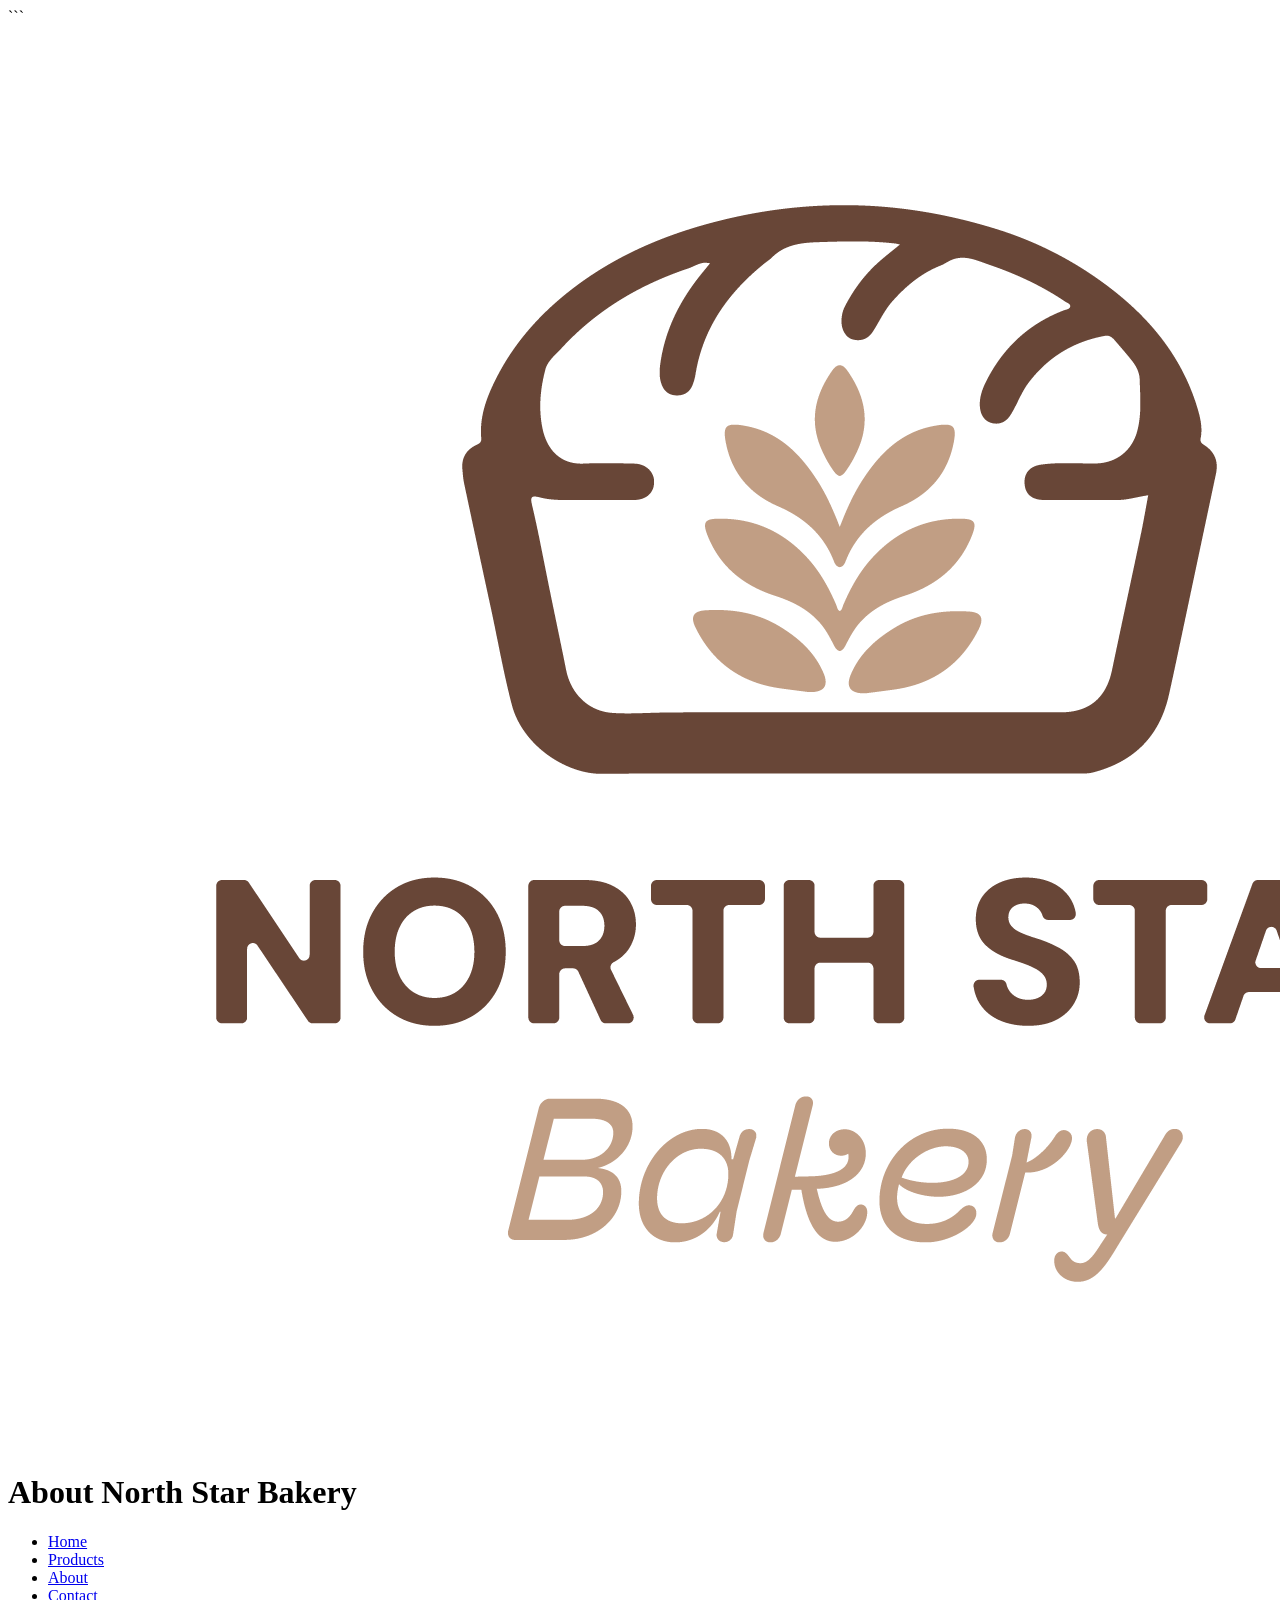
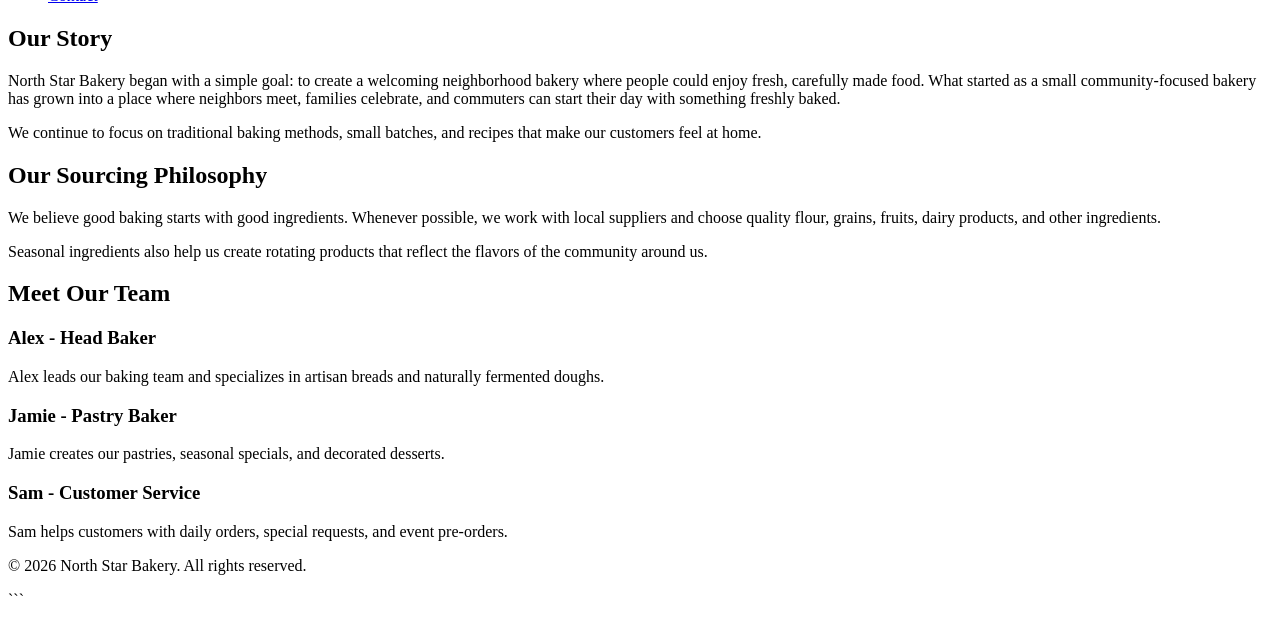
==== north-star-bakery0.1/about.html @ 6df9c908 "fixed code/updated images." ====
<!DOCTYPE html>

<html lang="en">
<head>
    <meta charset="UTF-8">
    <meta name="viewport" content="width=device-width, initial-scale=1.0">
    <title>North Star Bakery | About Us</title>
</head>

<body>

```
<header>
    <img src="media/bakery-logo_c.png" alt="North Star Bakery storefront and logo">
    <h1>About North Star Bakery</h1>

    <nav aria-label="Main navigation">
        <ul>
            <li><a href="index.html">Home</a></li>
            <li><a href="products.html">Products</a></li>
            <li><a href="about.html">About</a></li>
            <li><a href="contact.html">Contact</a></li>
        </ul>
    </nav>
</header>

<main>

    <section>
        <h2>Our Story</h2>
        <p>
            North Star Bakery began with a simple goal: to create a
            welcoming neighborhood bakery where people could enjoy
            fresh, carefully made food. What started as a small
            community-focused bakery has grown into a place where
            neighbors meet, families celebrate, and commuters can
            start their day with something freshly baked.
        </p>

        <p>
            We continue to focus on traditional baking methods,
            small batches, and recipes that make our customers feel
            at home.
        </p>
    </section>

    <section>
        <h2>Our Sourcing Philosophy</h2>
        <p>
            We believe good baking starts with good ingredients.
            Whenever possible, we work with local suppliers and
            choose quality flour, grains, fruits, dairy products,
            and other ingredients.
        </p>

        <p>
            Seasonal ingredients also help us create rotating products
            that reflect the flavors of the community around us.
        </p>
    </section>

    <section>
        <h2>Meet Our Team</h2>

        <article>
            <h3>Alex - Head Baker</h3>
            <p>
                Alex leads our baking team and specializes in artisan
                breads and naturally fermented doughs.
            </p>
        </article>

        <article>
            <h3>Jamie - Pastry Baker</h3>
            <p>
                Jamie creates our pastries, seasonal specials, and
                decorated desserts.
            </p>
        </article>

        <article>
            <h3>Sam - Customer Service</h3>
            <p>
                Sam helps customers with daily orders, special requests,
                and event pre-orders.
            </p>
        </article>
    </section>

</main>

<footer>
    <p>&copy; 2026 North Star Bakery. All rights reserved.</p>
</footer>
```

</body>
</html>
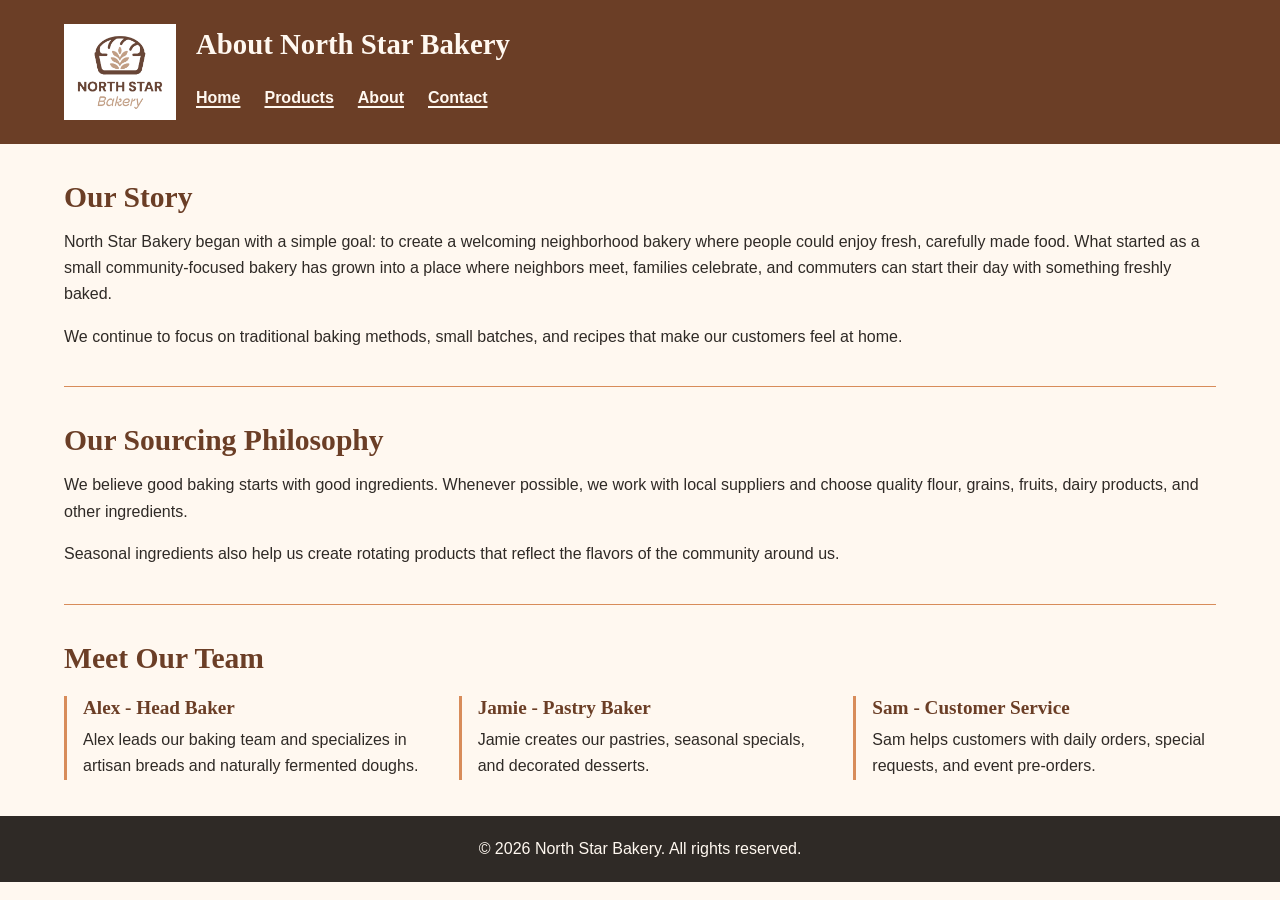
==== commit 85c5fa43: "Code.css" ====
--- a/north-star-bakery0.1/about.html
+++ b/north-star-bakery0.1/about.html
@@ -5,11 +5,11 @@
     <meta charset="UTF-8">
     <meta name="viewport" content="width=device-width, initial-scale=1.0">
     <title>North Star Bakery | About Us</title>
+    <link rel="stylesheet" href="styles.css">
 </head>
 
 <body>
 
-```
 <header>
     <img src="media/bakery-logo_c.png" alt="North Star Bakery storefront and logo">
     <h1>About North Star Bakery</h1>
@@ -92,7 +92,7 @@
 <footer>
     <p>&copy; 2026 North Star Bakery. All rights reserved.</p>
 </footer>
-```
 
 </body>
 </html>
+
--- a/north-star-bakery0.1/styles.css
+++ b/north-star-bakery0.1/styles.css
@@ -0,0 +1,319 @@
+:root {
+    color-scheme: light;
+    --cream: #FFF8F0;
+    --brown: #6B3E26;
+    --peach: #D88C5A;
+    --charcoal: #2F2A26;
+    --content-width: 72rem;
+}
+
+* {
+    box-sizing: border-box;
+}
+
+body {
+    margin: 0;
+    background: var(--cream);
+    color: var(--charcoal);
+    font-family: "Trebuchet MS", sans-serif;
+    font-size: 1rem;
+    line-height: 1.65;
+}
+
+header,
+footer {
+    color: var(--cream);
+    text-align: center;
+}
+
+header {
+    display: flex;
+    flex-direction: column;
+    align-items: center;
+    gap: 0.75rem;
+    padding: 1.25rem 1rem;
+    background: var(--brown);
+}
+
+header > img {
+    display: block;
+    width: min(8rem, 38vw);
+    height: auto;
+}
+
+h1,
+h2,
+h3 {
+    color: var(--brown);
+    font-family: Georgia, serif;
+    line-height: 1.2;
+}
+
+header h1 {
+    margin: 0;
+    color: var(--cream);
+    font-size: 1.8rem;
+}
+
+nav ul {
+    display: flex;
+    flex-wrap: wrap;
+    justify-content: center;
+    gap: 0.25rem 1.25rem;
+    margin: 0;
+    padding: 0;
+    list-style: none;
+}
+
+nav a {
+    display: inline-block;
+    padding: 0.35rem 0;
+    color: var(--cream);
+    font-weight: 700;
+    text-decoration-thickness: 0.1em;
+    text-underline-offset: 0.2em;
+}
+
+nav a:hover,
+nav a:focus-visible {
+    text-decoration-line: underline;
+    text-decoration-color: var(--peach);
+}
+
+main {
+    display: flex;
+    flex-direction: column;
+    width: min(100% - 2rem, var(--content-width));
+    margin: 0 auto;
+}
+
+main > section {
+    padding: 1.75rem 0;
+    border-bottom: 1px solid var(--peach);
+}
+
+main > section:last-child {
+    border-bottom: 0;
+}
+
+h2 {
+    margin: 0 0 0.85rem;
+    font-size: 1.65rem;
+}
+
+h3 {
+    margin: 0 0 0.5rem;
+    font-size: 1.2rem;
+}
+
+p {
+    margin: 0 0 1rem;
+}
+
+p:last-child {
+    margin-bottom: 0;
+}
+
+a {
+    color: var(--brown);
+    text-decoration-thickness: 0.08em;
+    text-underline-offset: 0.18em;
+}
+
+a:hover,
+a:focus-visible {
+    color: var(--charcoal);
+}
+
+figure {
+    margin: 1.25rem 0 0;
+}
+
+figure img,
+picture img,
+video {
+    display: block;
+    width: 100%;
+    height: auto;
+}
+
+figcaption {
+    margin-top: 0.5rem;
+    color: var(--brown);
+    font-size: 0.95rem;
+}
+
+video {
+    max-width: 48rem;
+    margin-top: 1rem;
+}
+
+main > section:has(> article) {
+    display: flex;
+    flex-wrap: wrap;
+    gap: 1.25rem 2rem;
+    align-items: flex-start;
+}
+
+main > section:has(> article) > h2 {
+    flex-basis: 100%;
+    margin-bottom: 0;
+}
+
+article {
+    flex: 1 1 15rem;
+    min-width: 0;
+    padding-left: 1rem;
+    border-left: 3px solid var(--peach);
+}
+
+article p + p {
+    color: var(--brown);
+    font-weight: 700;
+}
+
+form {
+    display: flex;
+    flex-direction: column;
+    gap: 1rem;
+    margin-top: 1.25rem;
+}
+
+fieldset {
+    min-width: 0;
+    margin: 0;
+    padding: 1rem;
+    border: 1px solid var(--peach);
+}
+
+legend {
+    padding: 0 0.4rem;
+    color: var(--brown);
+    font-family: Georgia, serif;
+    font-weight: 700;
+}
+
+label {
+    display: block;
+    margin-bottom: 0.25rem;
+    font-weight: 700;
+}
+
+input,
+select,
+textarea {
+    display: block;
+    width: 100%;
+    min-height: 2.75rem;
+    padding: 0.6rem 0.7rem;
+    border: 1px solid var(--brown);
+    border-radius: 0.2rem;
+    background: var(--cream);
+    color: var(--charcoal);
+    font: inherit;
+}
+
+textarea {
+    min-height: 8rem;
+    resize: vertical;
+}
+
+input:focus-visible,
+select:focus-visible,
+textarea:focus-visible,
+button:focus-visible {
+    outline: 3px solid var(--peach);
+    outline-offset: 2px;
+}
+
+form > p {
+    display: flex;
+    flex-wrap: wrap;
+    gap: 0.75rem;
+}
+
+button {
+    min-height: 2.75rem;
+    padding: 0.6rem 1rem;
+    border: 2px solid var(--brown);
+    border-radius: 0.2rem;
+    background: var(--brown);
+    color: var(--cream);
+    font: inherit;
+    font-weight: 700;
+    cursor: pointer;
+}
+
+button[type="reset"] {
+    background: var(--cream);
+    color: var(--brown);
+}
+
+button:hover {
+    border-color: var(--charcoal);
+    background: var(--charcoal);
+}
+
+address {
+    margin-bottom: 1rem;
+    font-style: normal;
+}
+
+footer {
+    padding: 1.25rem 1rem;
+    background: var(--charcoal);
+}
+
+footer p {
+    margin: 0;
+}
+
+@media (min-width: 48rem) {
+    header {
+        display: grid;
+        grid-template-columns: auto 1fr;
+        justify-items: start;
+        column-gap: 1.25rem;
+        padding: 1.5rem max(2rem, calc((100% - var(--content-width)) / 2));
+        text-align: left;
+    }
+
+    header > img {
+        grid-row: span 2;
+        width: 7rem;
+    }
+
+    nav ul {
+        justify-content: flex-start;
+        gap: 0.5rem 1.5rem;
+    }
+
+    main {
+        width: min(100% - 4rem, var(--content-width));
+    }
+
+    main > section {
+        padding: 2.25rem 0;
+    }
+
+    h1 {
+        font-size: 2rem;
+    }
+
+    h2 {
+        font-size: 1.85rem;
+    }
+
+    figure {
+        max-width: 42rem;
+    }
+
+    picture {
+        display: block;
+        max-width: 50rem;
+    }
+
+    fieldset {
+        padding: 1.25rem;
+    }
+}
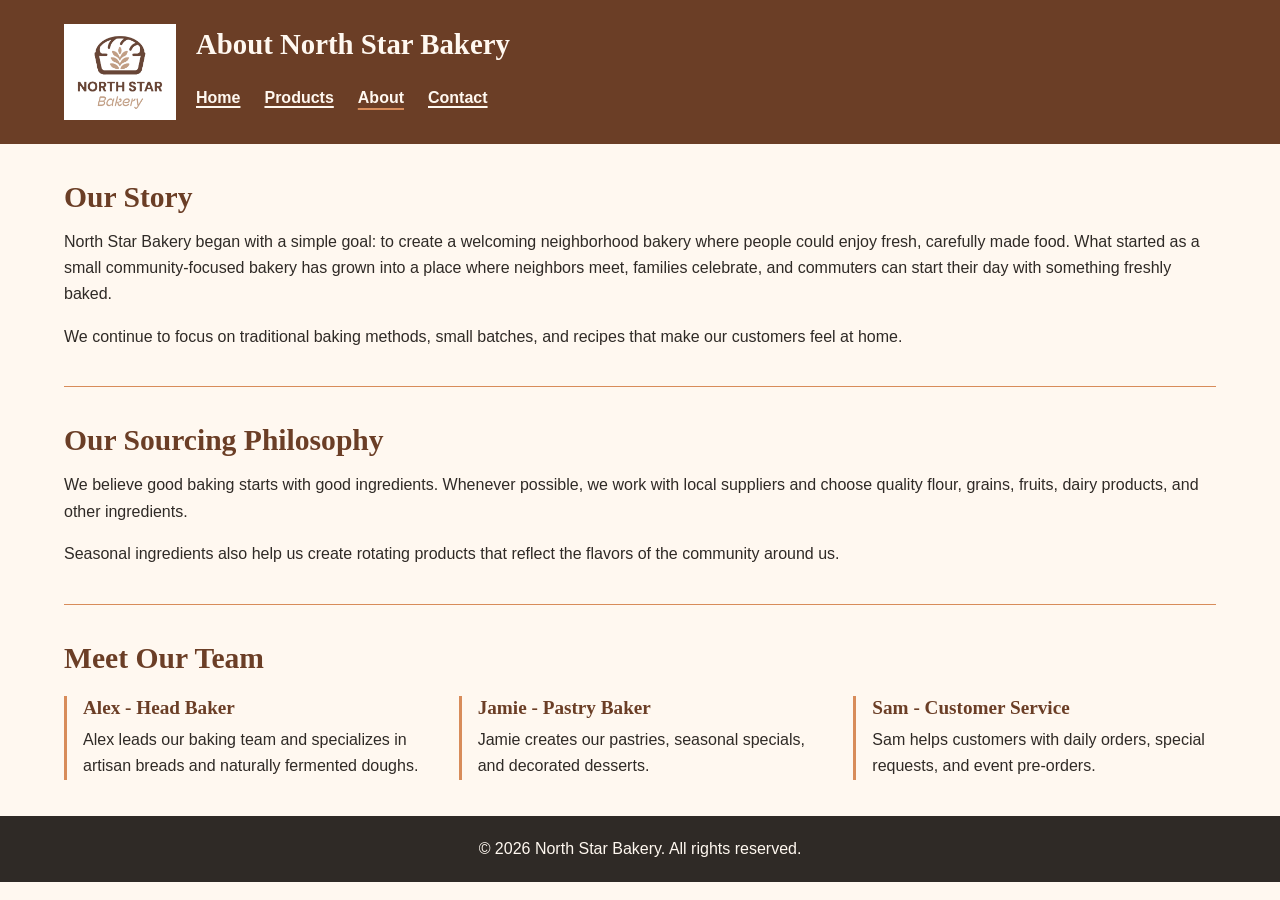
==== commit 676e019d: "North Star Bake 1.6" ====
--- a/north-star-bakery0.1/about.html
+++ b/north-star-bakery0.1/about.html
@@ -6,6 +6,7 @@
     <meta name="viewport" content="width=device-width, initial-scale=1.0">
     <title>North Star Bakery | About Us</title>
     <link rel="stylesheet" href="styles.css">
+    <script src="script.js" defer></script>
 </head>
 
 <body>
@@ -18,7 +19,7 @@
         <ul>
             <li><a href="index.html">Home</a></li>
             <li><a href="products.html">Products</a></li>
-            <li><a href="about.html">About</a></li>
+            <li><a href="about.html" aria-current="page">About</a></li>
             <li><a href="contact.html">Contact</a></li>
         </ul>
     </nav>
--- a/north-star-bakery0.1/styles.css
+++ b/north-star-bakery0.1/styles.css
@@ -80,6 +80,12 @@
     text-decoration-color: var(--peach);
 }
 
+nav a[aria-current="page"] {
+    text-decoration-line: underline;
+    text-decoration-color: var(--peach);
+    text-underline-offset: 0.3em;
+}
+
 main {
     display: flex;
     flex-direction: column;
@@ -158,6 +164,27 @@
 main > section:has(> article) > h2 {
     flex-basis: 100%;
     margin-bottom: 0;
+}
+
+.category-filters {
+    display: flex;
+    flex-wrap: wrap;
+    gap: 0.5rem;
+    padding: 1.25rem 0 0;
+}
+
+.category-filters button {
+    background: transparent;
+    color: var(--brown);
+}
+
+.category-filters button[aria-pressed="true"] {
+    background: var(--brown);
+    color: var(--cream);
+}
+
+[hidden] {
+    display: none !important;
 }
 
 article {
@@ -218,6 +245,22 @@
     resize: vertical;
 }
 
+.field-error {
+    display: block;
+    min-height: 1.5em;
+    color: var(--brown);
+    font-size: 0.9rem;
+    font-weight: 700;
+}
+
+[aria-invalid="true"] {
+    border-width: 2px;
+}
+
+.form-status {
+    font-weight: 700;
+}
+
 input:focus-visible,
 select:focus-visible,
 textarea:focus-visible,
